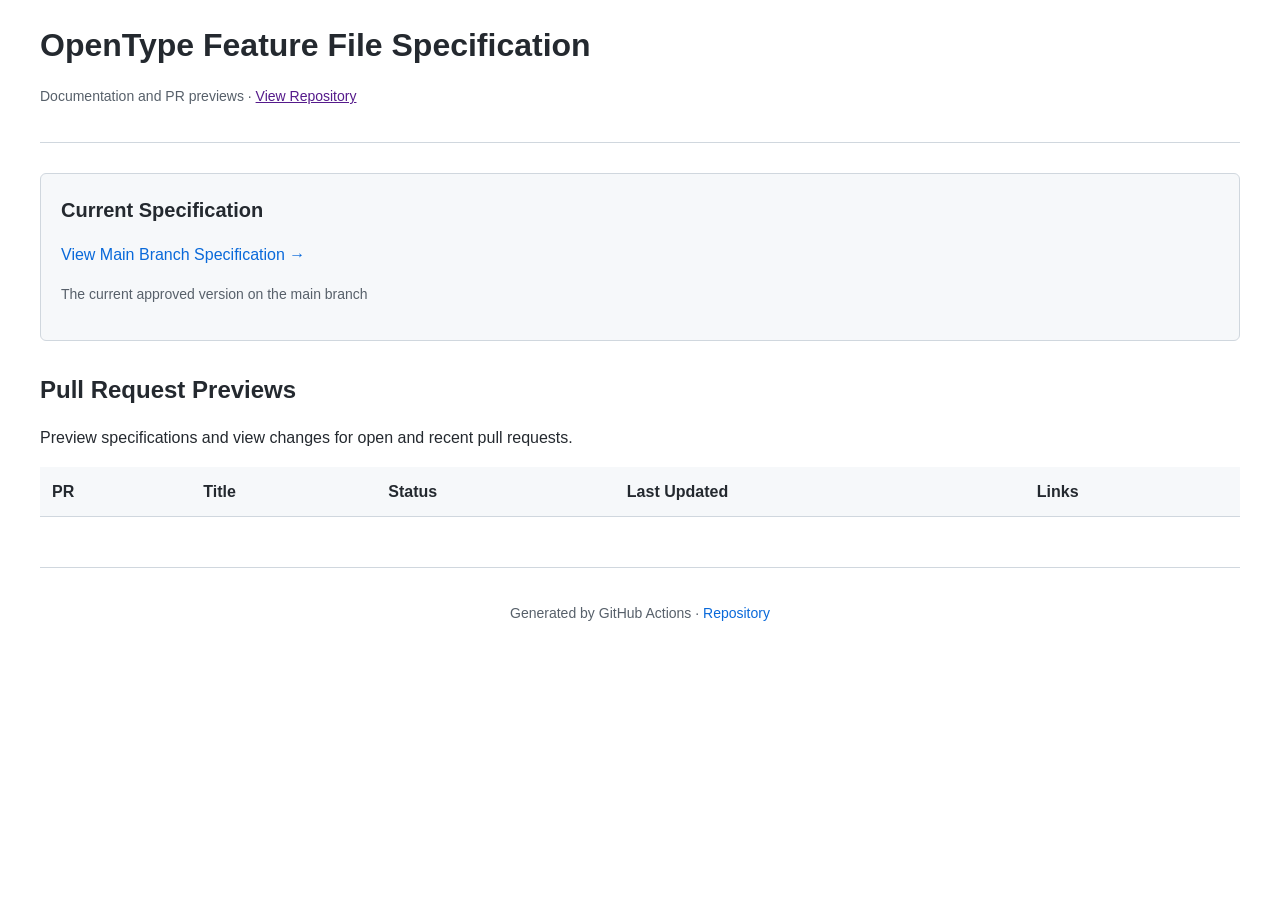
==== index.html @ 6aad0176 "Remove CI test PR artifacts from gh-pages" ====
<!DOCTYPE html>
<html lang="en">
<head>
    <meta charset="UTF-8">
    <meta name="viewport" content="width=device-width, initial-scale=1.0">
    <title>OpenType Feature File Specification</title>
    <style>
        body {
            font-family: -apple-system, BlinkMacSystemFont, "Segoe UI", Roboto, "Helvetica Neue", Arial, sans-serif;
            max-width: 1200px;
            margin: 0 auto;
            padding: 20px;
            line-height: 1.6;
            color: #24292f;
        }
        header {
            border-bottom: 1px solid #d0d7de;
            padding-bottom: 20px;
            margin-bottom: 30px;
        }
        h1 {
            font-size: 32px;
            margin: 0 0 10px 0;
        }
        .subtitle {
            color: #57606a;
            font-size: 14px;
        }
        .main-spec {
            background: #f6f8fa;
            border: 1px solid #d0d7de;
            border-radius: 6px;
            padding: 20px;
            margin-bottom: 30px;
        }
        .main-spec h2 {
            margin-top: 0;
            font-size: 20px;
        }
        .main-spec a {
            color: #0969da;
            text-decoration: none;
            font-size: 16px;
            font-weight: 500;
        }
        .main-spec a:hover {
            text-decoration: underline;
        }
        h2 {
            font-size: 24px;
            margin-top: 30px;
            margin-bottom: 15px;
        }
        table {
            width: 100%;
            border-collapse: collapse;
            margin-top: 15px;
        }
        th, td {
            text-align: left;
            padding: 12px;
            border-bottom: 1px solid #d0d7de;
        }
        th {
            background: #f6f8fa;
            font-weight: 600;
        }
        tr:hover {
            background: #f6f8fa;
        }
        .badge {
            display: inline-block;
            padding: 3px 8px;
            border-radius: 12px;
            font-size: 12px;
            font-weight: 500;
        }
        .badge-open {
            background: #dafbe1;
            color: #1a7f37;
        }
        .badge-merged {
            background: #ddf4ff;
            color: #0969da;
        }
        .badge-closed {
            background: #f1f2f4;
            color: #57606a;
        }
        .pr-links a {
            color: #0969da;
            text-decoration: none;
            margin-right: 15px;
        }
        .pr-links a:hover {
            text-decoration: underline;
        }
        .timestamp {
            color: #57606a;
            font-size: 14px;
        }
        footer {
            margin-top: 50px;
            padding-top: 20px;
            border-top: 1px solid #d0d7de;
            color: #57606a;
            font-size: 14px;
            text-align: center;
        }
        footer a {
            color: #0969da;
            text-decoration: none;
        }
        footer a:hover {
            text-decoration: underline;
        }
    </style>
</head>
<body>
    <header>
        <h1>OpenType Feature File Specification</h1>
        <p class="subtitle">Documentation and PR previews · <a href="">View Repository</a></p>
    </header>

    <div class="main-spec">
        <h2>Current Specification</h2>
        <p><a href="main/spec.html">View Main Branch Specification →</a></p>
        <p class="subtitle">The current approved version on the main branch</p>
    </div>

    <h2>Pull Request Previews</h2>
    <p>Preview specifications and view changes for open and recent pull requests.</p>

    <table>
<thead>
<tr>
<th>PR</th>
<th>Title</th>
<th>Status</th>
<th>Last Updated</th>
<th>Links</th>
</tr>
</thead>
<tbody>
</tbody>
</table>

    <footer>
        <p>Generated by GitHub Actions · <a href="">Repository</a></p>
    </footer>
</body>
</html>
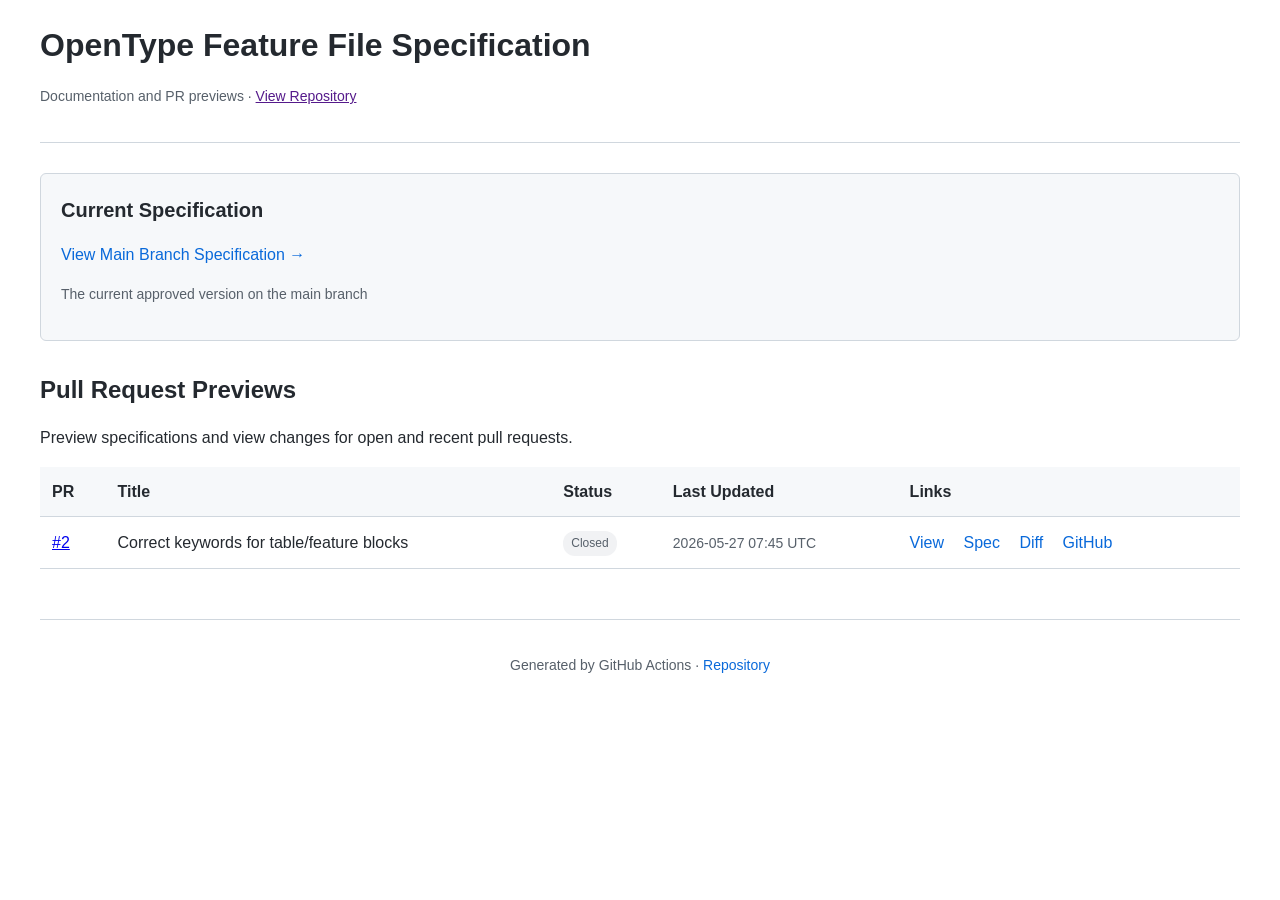
==== commit ce9cb5f0: "Update PR #2 preview" ====
--- a/index.html
+++ b/index.html
@@ -142,6 +142,18 @@
 </tr>
 </thead>
 <tbody>
+<tr>
+<td><a href="https://github.com/adobe-type-tools/feature_file_workshops/pull/2">#2</a></td>
+<td>Correct keywords for table/feature blocks</td>
+<td><span class="badge badge-closed">Closed</span></td>
+<td class="timestamp">2026-05-27 07:45 UTC</td>
+<td class="pr-links">
+<a href="pr-2/">View</a>
+<a href="pr-2/spec.html">Spec</a>
+<a href="pr-2/diff.html">Diff</a>
+<a href="https://github.com/adobe-type-tools/feature_file_workshops/pull/2">GitHub</a>
+</td>
+</tr>
 </tbody>
 </table>
 
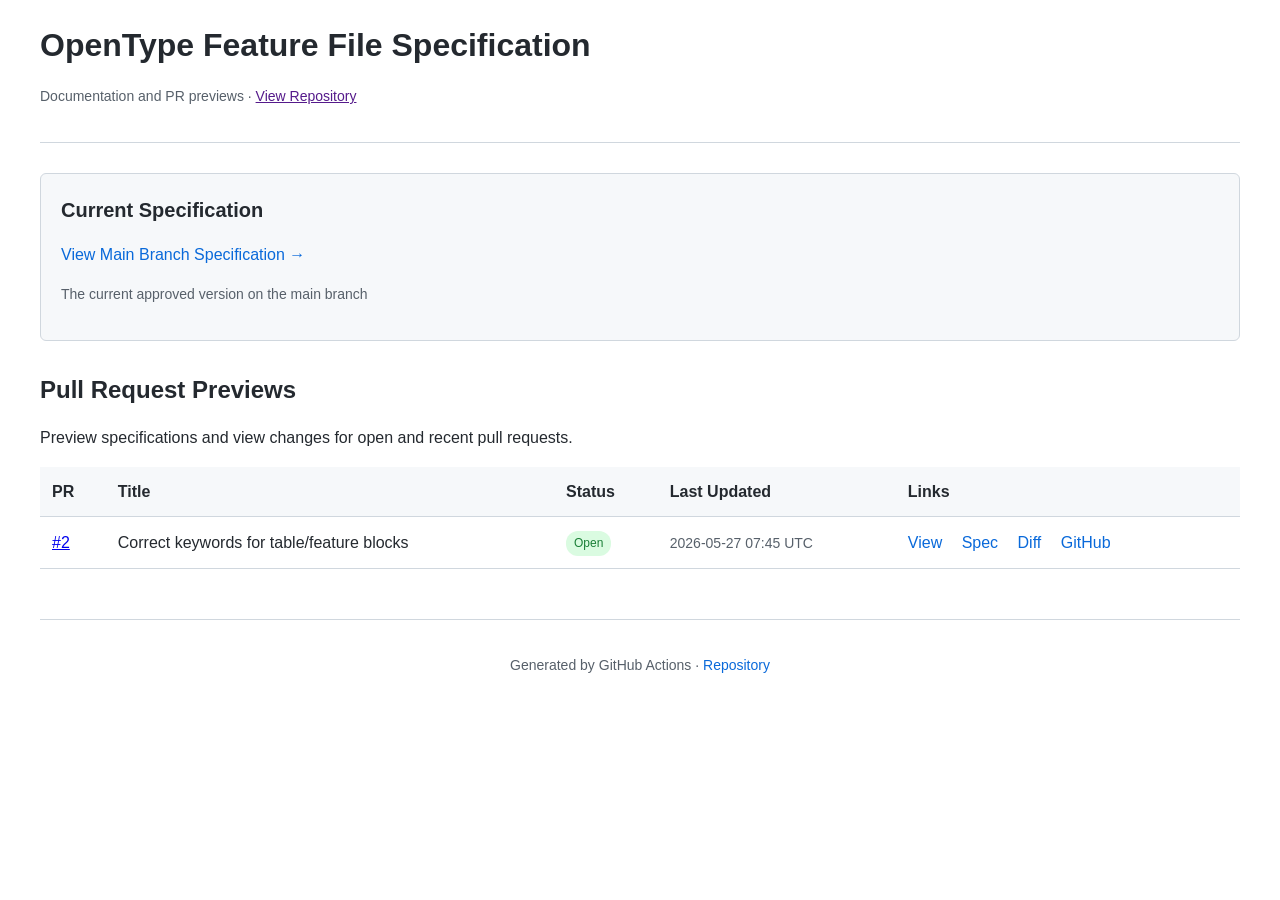
==== commit 684e74f3: "Update PR #2 preview" ====
--- a/index.html
+++ b/index.html
@@ -145,7 +145,7 @@
 <tr>
 <td><a href="https://github.com/adobe-type-tools/feature_file_workshops/pull/2">#2</a></td>
 <td>Correct keywords for table/feature blocks</td>
-<td><span class="badge badge-closed">Closed</span></td>
+<td><span class="badge badge-open">Open</span></td>
 <td class="timestamp">2026-05-27 07:45 UTC</td>
 <td class="pr-links">
 <a href="pr-2/">View</a>
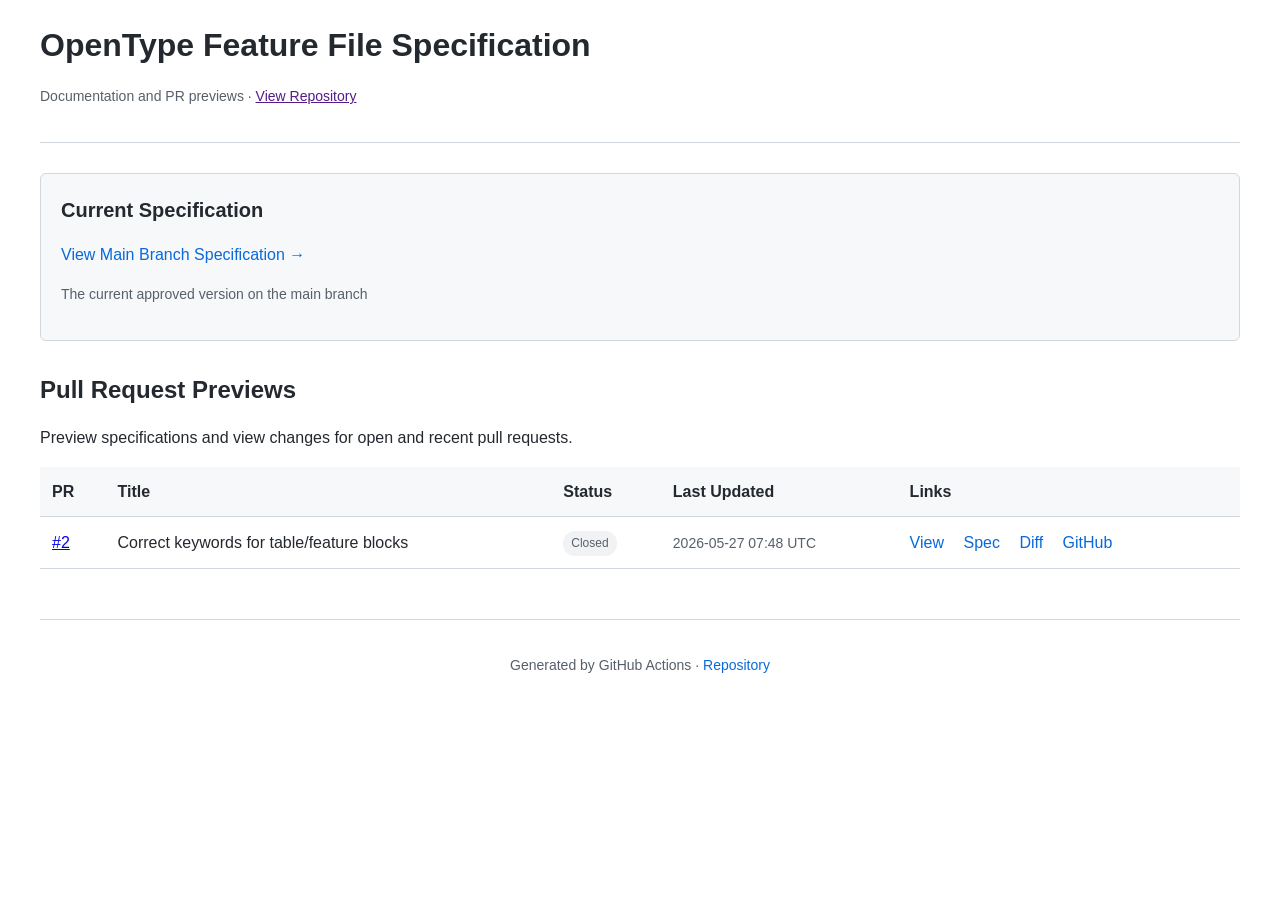
==== commit 03b9ffbd: "Update PR #2 preview" ====
--- a/index.html
+++ b/index.html
@@ -145,8 +145,8 @@
 <tr>
 <td><a href="https://github.com/adobe-type-tools/feature_file_workshops/pull/2">#2</a></td>
 <td>Correct keywords for table/feature blocks</td>
-<td><span class="badge badge-open">Open</span></td>
-<td class="timestamp">2026-05-27 07:45 UTC</td>
+<td><span class="badge badge-closed">Closed</span></td>
+<td class="timestamp">2026-05-27 07:48 UTC</td>
 <td class="pr-links">
 <a href="pr-2/">View</a>
 <a href="pr-2/spec.html">Spec</a>
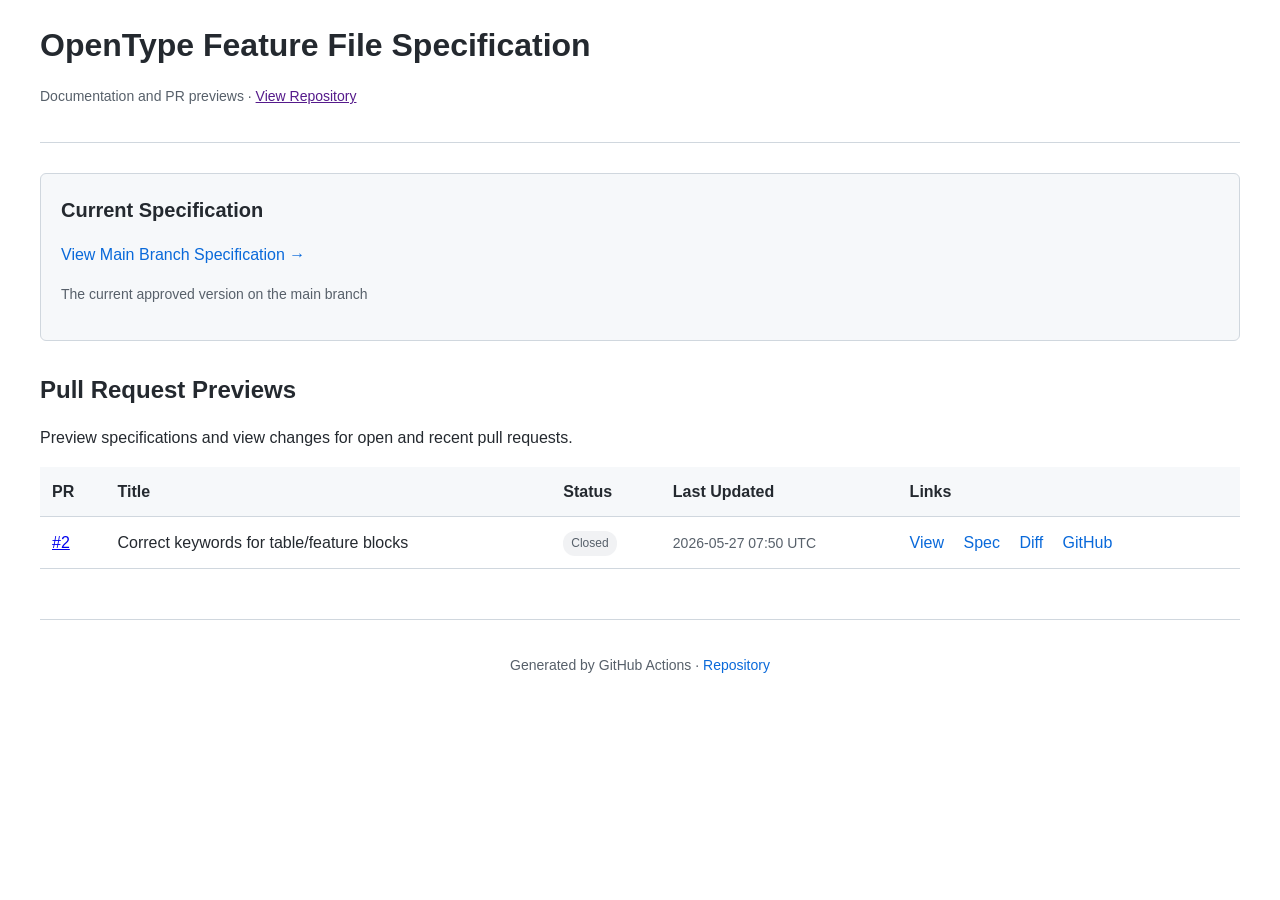
==== commit fc412028: "Update PR #2 preview" ====
--- a/index.html
+++ b/index.html
@@ -146,7 +146,7 @@
 <td><a href="https://github.com/adobe-type-tools/feature_file_workshops/pull/2">#2</a></td>
 <td>Correct keywords for table/feature blocks</td>
 <td><span class="badge badge-closed">Closed</span></td>
-<td class="timestamp">2026-05-27 07:48 UTC</td>
+<td class="timestamp">2026-05-27 07:50 UTC</td>
 <td class="pr-links">
 <a href="pr-2/">View</a>
 <a href="pr-2/spec.html">Spec</a>
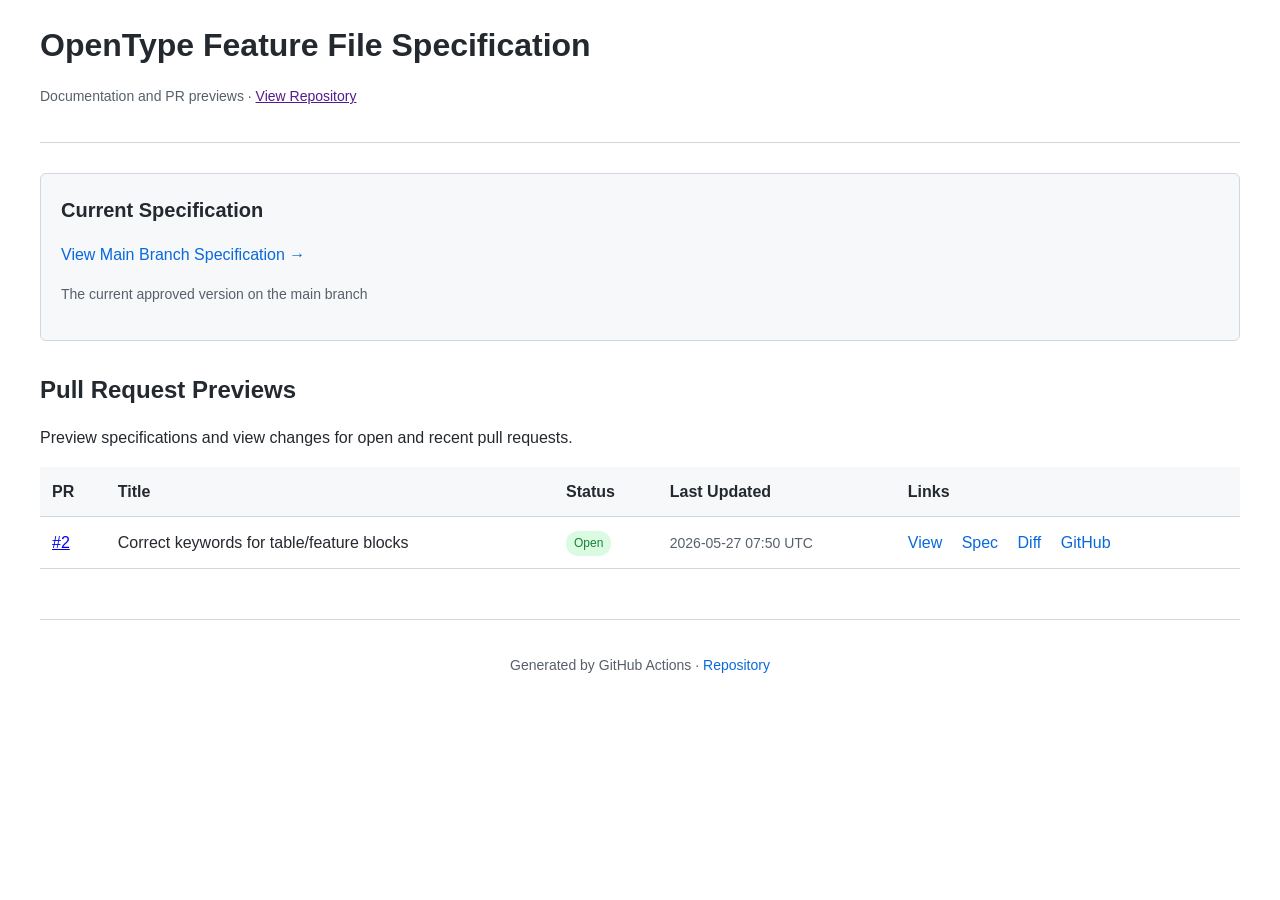
==== commit 53bae97e: "Update PR #2 preview" ====
--- a/index.html
+++ b/index.html
@@ -145,7 +145,7 @@
 <tr>
 <td><a href="https://github.com/adobe-type-tools/feature_file_workshops/pull/2">#2</a></td>
 <td>Correct keywords for table/feature blocks</td>
-<td><span class="badge badge-closed">Closed</span></td>
+<td><span class="badge badge-open">Open</span></td>
 <td class="timestamp">2026-05-27 07:50 UTC</td>
 <td class="pr-links">
 <a href="pr-2/">View</a>
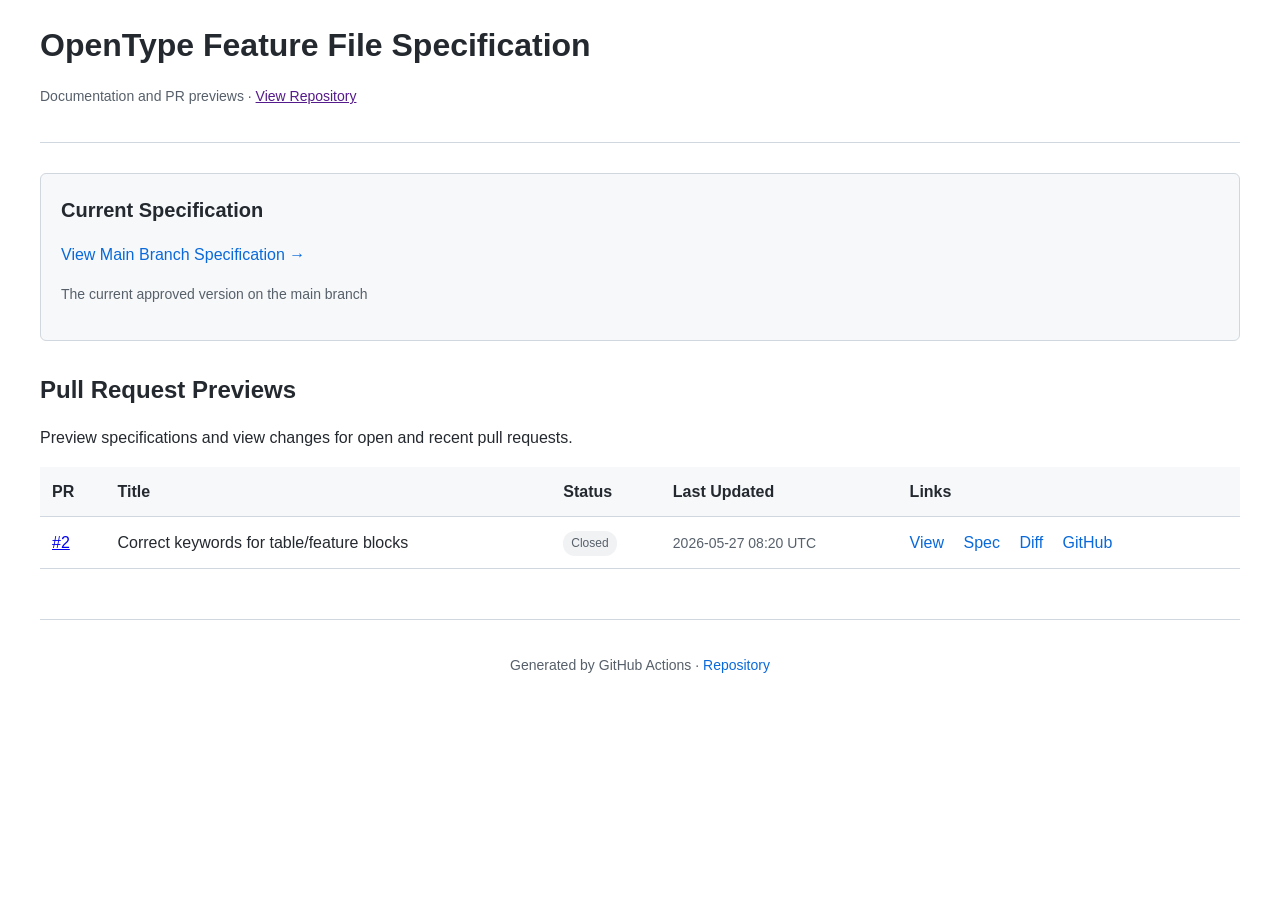
==== commit 1ee33dc1: "Update PR #2 preview" ====
--- a/index.html
+++ b/index.html
@@ -145,8 +145,8 @@
 <tr>
 <td><a href="https://github.com/adobe-type-tools/feature_file_workshops/pull/2">#2</a></td>
 <td>Correct keywords for table/feature blocks</td>
-<td><span class="badge badge-open">Open</span></td>
-<td class="timestamp">2026-05-27 07:50 UTC</td>
+<td><span class="badge badge-closed">Closed</span></td>
+<td class="timestamp">2026-05-27 08:20 UTC</td>
 <td class="pr-links">
 <a href="pr-2/">View</a>
 <a href="pr-2/spec.html">Spec</a>
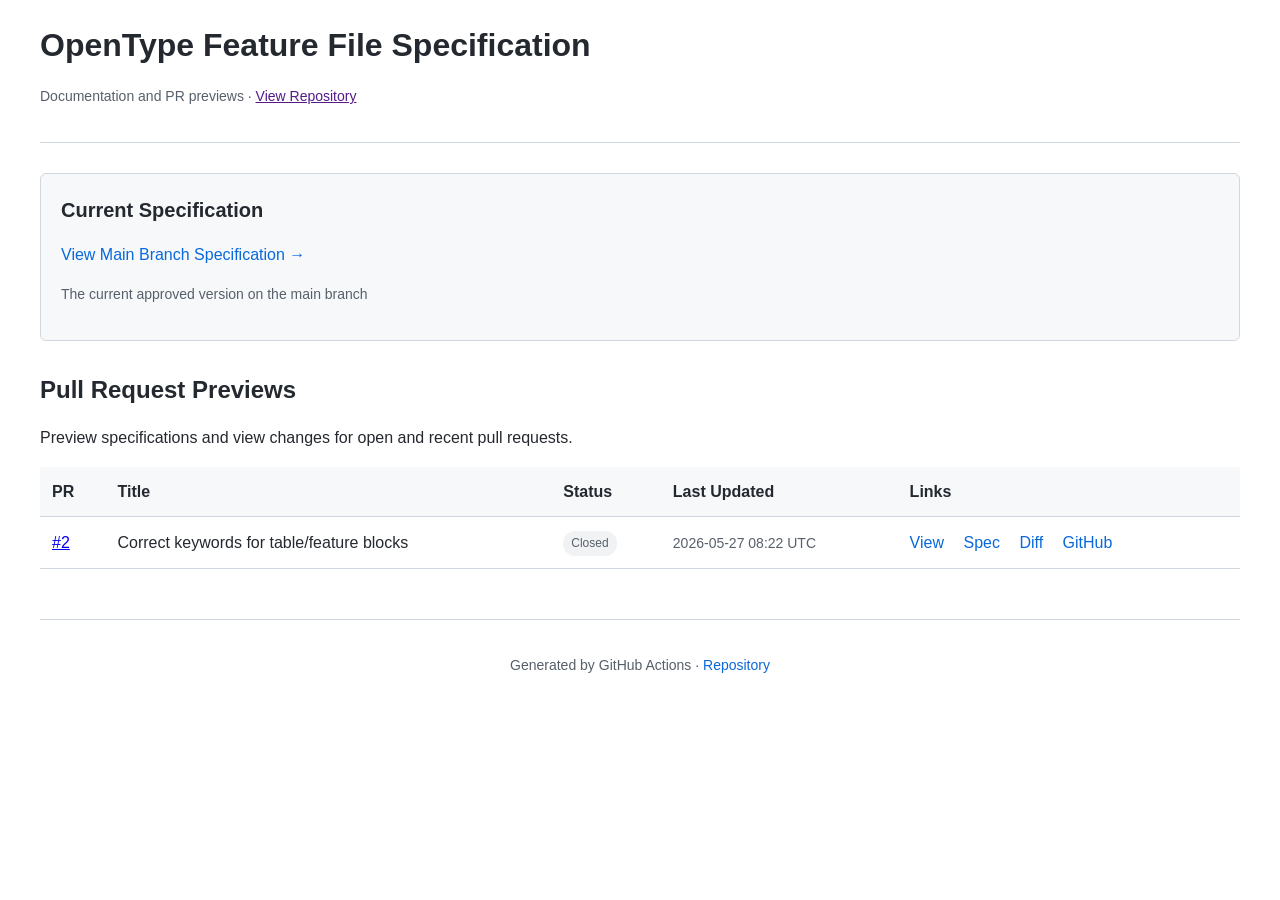
==== commit 1fa8bd71: "Update PR #2 preview" ====
--- a/index.html
+++ b/index.html
@@ -146,7 +146,7 @@
 <td><a href="https://github.com/adobe-type-tools/feature_file_workshops/pull/2">#2</a></td>
 <td>Correct keywords for table/feature blocks</td>
 <td><span class="badge badge-closed">Closed</span></td>
-<td class="timestamp">2026-05-27 08:20 UTC</td>
+<td class="timestamp">2026-05-27 08:22 UTC</td>
 <td class="pr-links">
 <a href="pr-2/">View</a>
 <a href="pr-2/spec.html">Spec</a>
